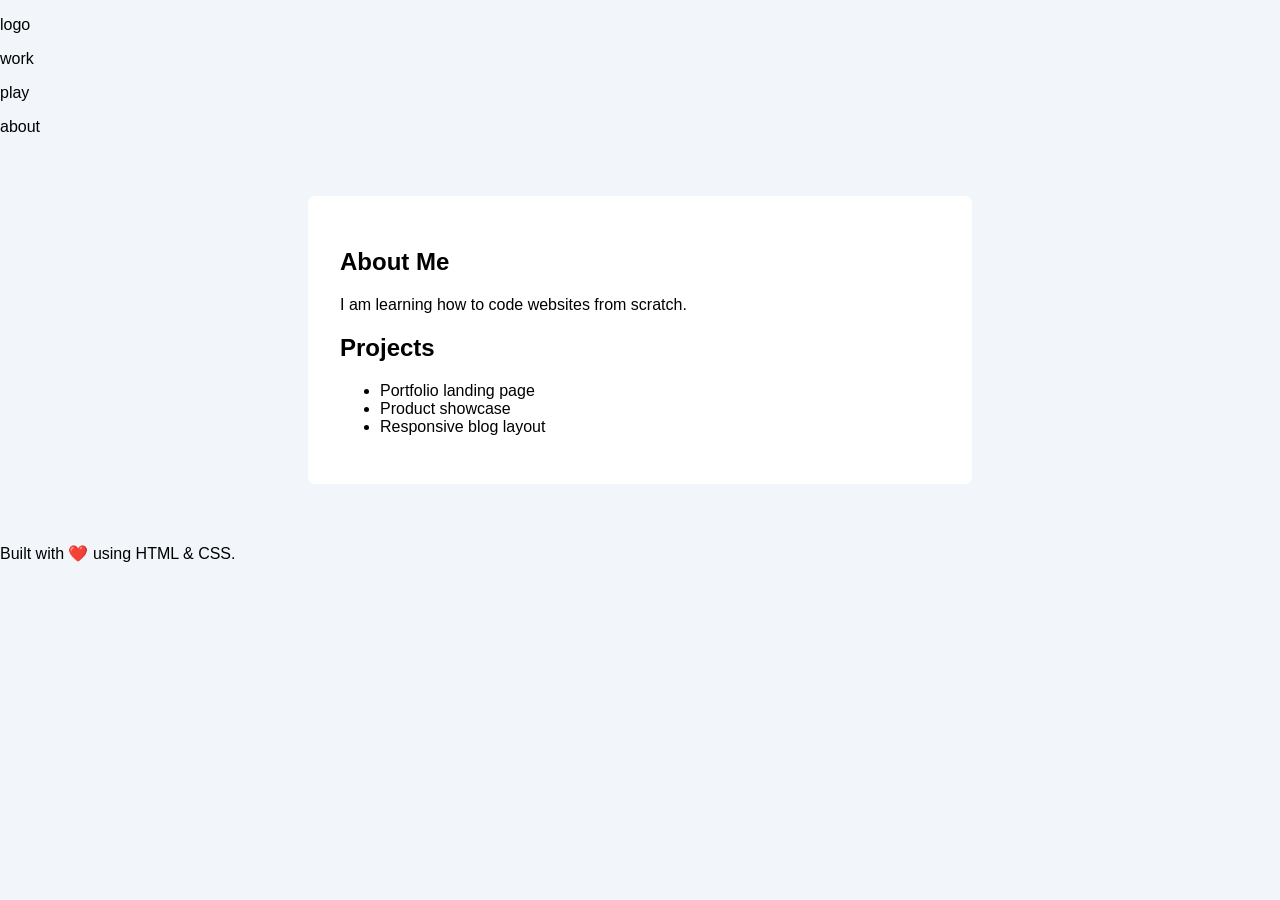
==== index.html @ 8dccc4c0 "learning" ====
<!DOCTYPE html>
<html lang="en">

<head>
  <meta charset="UTF-8"> <!-- meta tag defines metadata about a web page -->
  <meta name="viewport" content="width=device-width, initial-scale=1">
  <title> Michelle's Portfolio </title> <!-- title tag is the title of the document/name of the web page -->
  <link rel="stylesheet" href="style.css" type="text/css">
</head>

<body>
  <header>
    <p>logo</p>
    <p>work</p>
    <p>play</p>
    <p>about</p>
  </header>

  <main>
    <section>
      <h2>About Me</h2>
      <p>I am learning how to code websites from scratch.</p>
    </section>
    <section>
      <h2>Projects</h2>
      <ul>
        <li>Portfolio landing page</li>
        <li>Product showcase</li>
        <li>Responsive blog layout</li>
      </ul>
    </section>
  </main>

  <footer>
    <p>Built with ❤️ using HTML & CSS.</p>
  </footer>

</body>
</html>
---- style.css ----
body { 
  font-family: "Segoe UI", sans-serif; 
  background:#f2f6fb; 
  margin:0; 
}
main {
  max-width: 600px;
  margin: 60px auto;
  background:#fff;
  padding:32px;
  border-radius:8px;
}
h1 {
  color:#04AA6D;
  margin-top:0;
}
mark { 
  background:#fffd91;
}
button { 
  background:#04AA6D; 
  color:#fff; 
  border:none; 
  padding:12px 24px; 
  border-radius:999px; 
  cursor:pointer; 
}
button:hover { 
  background:#028a56; 
}
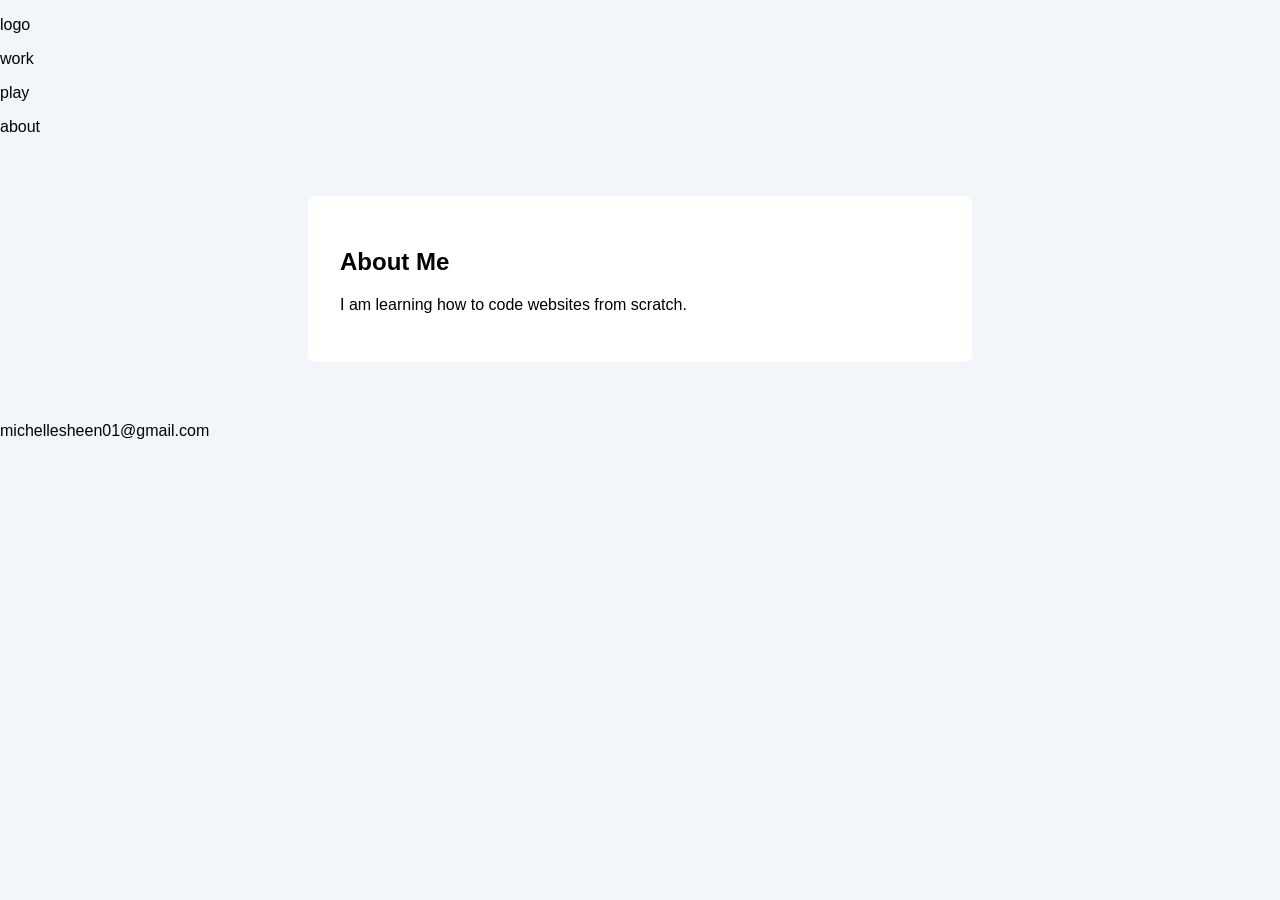
==== commit 021a5019: "text for about page" ====
--- a/index.html
+++ b/index.html
@@ -21,18 +21,10 @@
       <h2>About Me</h2>
       <p>I am learning how to code websites from scratch.</p>
     </section>
-    <section>
-      <h2>Projects</h2>
-      <ul>
-        <li>Portfolio landing page</li>
-        <li>Product showcase</li>
-        <li>Responsive blog layout</li>
-      </ul>
-    </section>
   </main>
 
   <footer>
-    <p>Built with ❤️ using HTML & CSS.</p>
+    <p>michellesheen01@gmail.com</p>
   </footer>
 
 </body>
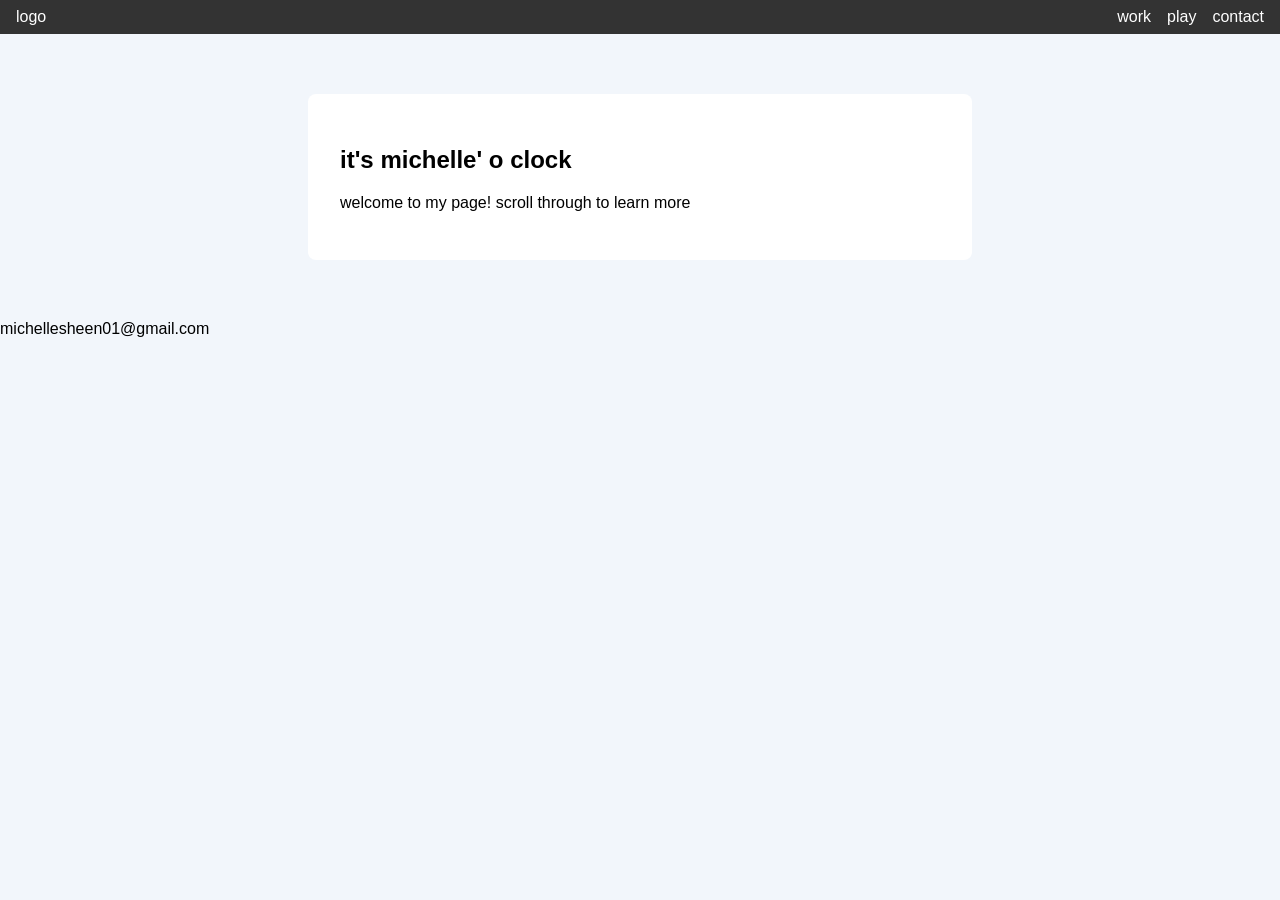
==== commit dba6a717: "navigation" ====
--- a/index.html
+++ b/index.html
@@ -1,25 +1,35 @@
 <!DOCTYPE html>
 <html lang="en">
+
 
 <head>
   <meta charset="UTF-8"> <!-- meta tag defines metadata about a web page -->
   <meta name="viewport" content="width=device-width, initial-scale=1">
   <title> Michelle's Portfolio </title> <!-- title tag is the title of the document/name of the web page -->
   <link rel="stylesheet" href="style.css" type="text/css">
+  <script src="app.js"></script> 
 </head>
 
+
 <body>
-  <header>
-    <p>logo</p>
-    <p>work</p>
-    <p>play</p>
-    <p>about</p>
-  </header>
+   <nav class="navbar">
+        <div class="logo">logo</div>
+        <ul class="nav-links">
+            <li><a href="#">work</a></li>
+            <li><a href="#">play</a></li>
+            <li><a href="#">contact</a></li>
+        </ul>
+        <div class="hamburger">
+            <span></span>
+            <span></span>
+            <span></span>
+        </div>
+    </nav>
 
   <main>
     <section>
-      <h2>About Me</h2>
-      <p>I am learning how to code websites from scratch.</p>
+      <h2>it's michelle' o clock</h2>
+      <p>welcome to my page! scroll through to learn more</p>
     </section>
   </main>
 
--- a/style.css
+++ b/style.css
@@ -28,3 +28,64 @@
 button:hover { 
   background:#028a56; 
 }
+
+
+.navbar {
+    display: flex;
+    justify-content: space-between;
+    align-items: center;
+    background-color: #333;
+    padding: 0.5em 1em;
+    color: white;
+}
+
+.nav-links {
+    list-style: none;
+    display: flex;
+    gap: 1em;
+    margin: 0;
+}
+
+.nav-links a {
+    text-decoration: none;
+    color: white;
+    transition: color 0.3s;
+}
+
+.nav-links a:hover {
+    color: #00bcd4;
+}
+
+.hamburger {
+    display: none;
+    flex-direction: column;
+    gap: 5px;
+    cursor: pointer;
+}
+
+.hamburger span {
+    width: 25px;
+    height: 3px;
+    background-color: white;
+}
+
+@media (max-width: 768px) {
+    .nav-links {
+        display: none;
+        flex-direction: column;
+        background-color: #333;
+        position: absolute;
+        top: 50px;
+        right: 0;
+        width: 100%;
+    }
+
+    .nav-links.active {
+        display: flex;
+    }
+
+    .hamburger {
+        display: flex;
+    }
+}
+
